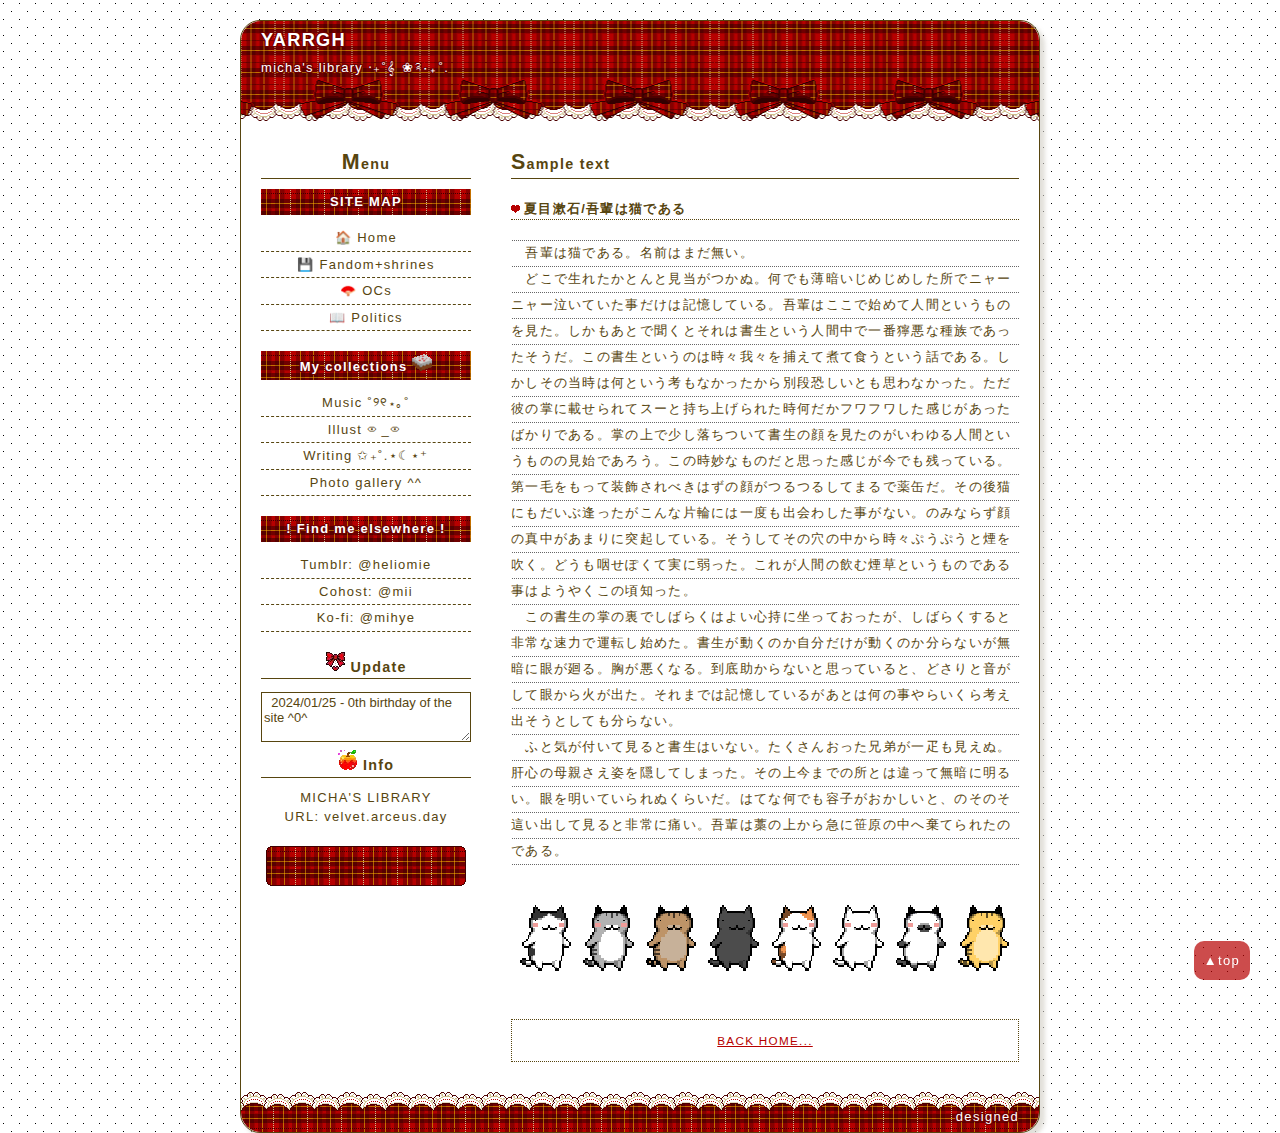
==== illust.html @ 24bc8468 "slay" ====
<!DOCTYPE html>
<html lang="ja">
<head>
<meta charset="UTF-8">
<meta http-equiv="X-UA-Compatible" content="IE=edge">
<meta name="viewport" content="width=device-width, initial-scale=1.0">
<title>----タイトル----</title>
<link rel="stylesheet" href="style.css" type="text/css">
</head>
<body>
<!-- ▼全体の囲み▼ -->
<div id="wrapper">

<!-- メニューを開くボタン&前に戻るボタン -->
<div id="open"><span id="open-icon"></span><span class="open-text">menu</span></div>
<div id="back"><a href="javascript:history.back();"><span class="back-text">back</span></a></div>

<!-- ▼ヘッダ▼ -->
<header>
<div id="header-inner">
<!-- サイト名 -->
<h1><a href="index2.html"></a>YARRGH</h1>
micha's library ‧₊˚𝄞 ❀༉‧₊˚.
</div>
</header><!-- ▲ヘッダ▲ -->

<!-- ▼メイン▼ -->
<div id="contents" class="cf">

<!-- ▼右側▼ -->
<div id="rightcolumn-wrap">  
<div id="rightcolumn">
<article>
<!-- ▼右側の内容▼ -->

<h2>Sample text</h2>

<h3>夏目漱石/吾輩は猫である</h3>

<p>
　吾輩は猫である。名前はまだ無い。<br>
　どこで生れたかとんと見当がつかぬ。何でも薄暗いじめじめした所でニャーニャー泣いていた事だけは記憶している。吾輩はここで始めて人間というものを見た。しかもあとで聞くとそれは書生という人間中で一番獰悪な種族であったそうだ。この書生というのは時々我々を捕えて煮て食うという話である。しかしその当時は何という考もなかったから別段恐しいとも思わなかった。ただ彼の掌に載せられてスーと持ち上げられた時何だかフワフワした感じがあったばかりである。掌の上で少し落ちついて書生の顔を見たのがいわゆる人間というものの見始であろう。この時妙なものだと思った感じが今でも残っている。第一毛をもって装飾されべきはずの顔がつるつるしてまるで薬缶だ。その後猫にもだいぶ逢ったがこんな片輪には一度も出会わした事がない。のみならず顔の真中があまりに突起している。そうしてその穴の中から時々ぷうぷうと煙を吹く。どうも咽せぽくて実に弱った。これが人間の飲む煙草というものである事はようやくこの頃知った。<br>
　この書生の掌の裏でしばらくはよい心持に坐っておったが、しばらくすると非常な速力で運転し始めた。書生が動くのか自分だけが動くのか分らないが無暗に眼が廻る。胸が悪くなる。到底助からないと思っていると、どさりと音がして眼から火が出た。それまでは記憶しているがあとは何の事やらいくら考え出そうとしても分らない。<br>
　ふと気が付いて見ると書生はいない。たくさんおった兄弟が一疋も見えぬ。肝心の母親さえ姿を隠してしまった。その上今までの所とは違って無暗に明るい。眼を明いていられぬくらいだ。はてな何でも容子がおかしいと、のそのそ這い出して見ると非常に痛い。吾輩は藁の上から急に笹原の中へ棄てられたのである。
</p>

<div class="title"><img src="image/catcatcat.gif"></div>
<div class="textbox"><a href="index2.html">BACK HOME...</a></div>

<!-- ▲右側の内容▲ -->
</article>

</div></div><!-- ▲右側▲ -->


<!-- ▼左側▼ -->
<div id="side-bg"></div>
<div id="leftcolumn-wrap">
<div id="leftcolumn">

  <h2>Menu</h2>
  <div id="menu">
  <nav>
  <ul>
  
  <li><span>SITE MAP</span>
   <ul>
    <li><a href="index2.html">🏠 Home</a>
        <li> <a href="interests.html"> 💾 Fandom+shrines</a></li>
        <li><a href="ocs.html">🪭 OCs</a></li>
    <li><a href="politics.html">📖 Politics</a></li>
   </ul>
  </li>
  
  <li><span> My collections <img src="image/mccake.gif"></span>
   <ul>
     <li><a href="music.html">Music ˚୨୧⋆｡˚ </a>
     <li><a href="illust.html">Illust ᯣ_ᯣ</a>
     <li><a href="writing.html">Writing ✩₊˚.⋆☾⋆⁺</a>
    <li><a href="pics.html">Photo gallery ^^</a>

   </ul>
  </li>
  
  <li><span>! Find me elsewhere !</span>
   <ul>
     <li><a href="https://tumblr.com/heliomie">Tumblr: @heliomie</a>
     <li><a href="https://cohost.org/mii">Cohost: @mii</a>
     <li><a href="https://ko-fi.com/mihye">Ko-fi: @mihye</a>
   </ul>
  </li>
  
  </ul>
  </nav>
  </div>
  <!-- ▲メニュー▲ -->
  
  <h2><img src="image/bow.gif"> Update</h2>
  <!-- テキストエリア -->
  <textarea rows="3" cols="20" readonly>
  2024/01/25 - 0th birthday of the site ^0^</textarea>
  
  <h2><img src="image/apple.gif"> Info</h2>
  
  MICHA'S LIBRARY<br>URL: <a href="https:/velvet.arceus.day">velvet.arceus.day</a><br> <br>
  <img src="image/banner200.gif" alt="banner" width="200" height="40">
  
  </div></div><!-- ▲左側▲ -->
  
  </div><!-- ▲メイン▲ -->
  
  <!-- ▼フッタ▼ -->
  <footer>
  <div id="fl"><a href="http://foollovers.com" target="_blank">designed</a></div>
  </footer><!-- ▲フッタ▲ -->
  
  </div><!-- ▲全体の囲み▲ -->
  
<!-- ページトップに戻る -->
<a href="#" id="pagetop">▲top</a>

<!-- jquery -->
<script src="https://ajax.googleapis.com/ajax/libs/jquery/2.1.4/jquery.min.js"></script>
<script src="js/jquery.scroll.js"></script>
<script src="js/jquery.toggle.js"></script>
</body>
</html>
---- style.css ----
html,body,div,span,iframe,h1,h2,h3,h4,p,pre,del,em,img,b,i,dl,dt,dd,ol,ul,li,form,table,tbody,tr,th,td,article,aside,footer,header,nav,section{margin:0;padding:0;border:0;outline:0;font-size:100%;vertical-align:baseline;background:transparent;box-sizing:border-box}
article,aside,footer,header,nav,section{display:block}
body{line-height:1;overflow-wrap:break-word;word-wrap:break-word}
input,textarea,select{font-family:inherit;font-size:inherit;color:inherit;vertical-align:middle;box-sizing:border-box}
a{margin:0;padding:0;text-decoration:none;outline:none;font-size:100%;vertical-align:baseline;background:transparent}
a img{border-style:none}
ul,li{list-style-type:none}
.cf:before,.cf:after{content:" ";display:table}.cf:after{clear:both}

/* ===================================
背景,文字,リンク設定
=================================== */

html{
font-size:62.5%;
height:100%
}
body{
background:url(image/back03.gif) #fff;/* 背景 */
color:#57450f; /* 文字色 */
font-size:1.3em;/* 文字の大きさ */
font-family:'Segoe UI','游ゴシック Medium','Yu Gothic Medium','游ゴシック体',YuGothic,'Hiragino Kaku Gothic ProN','メイリオ',Meiryo,sans-serif;
letter-spacing:.1em;
line-height:1.5;
padding:20px;
text-align:center;
height:100%
}
/*  リンク
------------------------------ */
a{
color:#57450f
}
header a,footer a{
color:#fff
}
#rightcolumn a{
color:#b60000;
text-decoration:underline
}
#rightcolumn a:hover{
background:#b60000;
border-radius:5px;
color:#fff;
text-decoration:none;
transition:.6s
}

/* ===================================
基本
=================================== */

#wrapper{
background:#fff;
border:1px solid #57450f;
border-radius:20px;
box-shadow:5px 5px 4px rgba(219,216,209,.8);
margin:0 auto 20px;
padding-bottom:50px; /* footerの高さと同じ */
position:relative;
text-align:left;
max-width:800px; /* 全体の幅・大きさはここで変更 */
height:auto !important;
height:100%;
min-height:100%
}
header{
background:url(image/back01.gif) repeat-x 50% 0;
border-radius:20px 20px 0 0
}
#header-inner{
color:#fff;
padding:10px 20px;
min-height:100px
}
#rightcolumn-wrap{ 
float:right;
margin-left:-250px; /* (※1)と同じだけマイナス */
width:100%
}  
#rightcolumn{
margin-left:250px; /* (※1)と同じ */
padding:20px;
position:relative
}
#leftcolumn-wrap{
float:left;
width:250px; /* 左側の幅(※1) */
}
#leftcolumn{
padding:20px;
text-align:center
}
#column{
padding:20px
}
footer{
background: url(image/back02.gif) repeat-x #fff 0 100%;
bottom:0;
border-radius: 0 0 20px 20px;
padding:15px 20px 10px 0;
position:absolute;
text-align:right;
height:50px;
width:100%
}
/*  文字の縁取り
------------------------------ */
header,footer,nav span{
text-shadow:1px 0 0 #6f0000, 1px 1px 0 #6f0000, 0 1px 0 #6f0000, -1px 1px 0 #6f0000, -1px 0 0 #6f0000, -1px -1px 0 #6f0000, 0 -1px 0 #6f0000, 1px -1px 0 #6f0000
}

/* ===================================
index
=================================== */

#index{
height:auto
}
#index #wrapper{
padding:0;
max-width:500px;
height:auto;
min-height:inherit
}
#index footer{
position:static
}

/* ===================================
メニュー
=================================== */

#menu{
display:block;
margin:0 auto
}
nav span{
background:url(image/back04.gif);
color:#fff;
display:block;
font-weight:700;
line-height:2em
}
nav li{
display:block
}
nav li ul{
margin:10px 0 20px
}
nav li ul li{
border-bottom:1px dashed
}
#menu a{
color:#57450f;
display:block;
padding:3px;
position:relative;
transition:.6s
}
#menu a:hover{
color:#b60000;
letter-spacing:.3em
}
/*  メニューを開くボタン、前に戻るボタン非表示
------------------------------ */
#open,#back{display:none}

/* ===================================
ページ上部へのリンク、著作権表示
=================================== */

#pagetop{
background:rgba(182,0,0,.7);/* 背景 */
color:#fff;/* 色 */
border-radius:10px;
box-sizing:border-box;
display:block;
padding:10px;
position:fixed;
text-align:center;
z-index:10
}
#pagetop:hover{
background:rgba(182,0,0,.9)
}
#fl a{
color:#fff;
display:inline-block;
margin-top:10px
}

/* ===================================
見出し、枠、線
=================================== */

h1{
font-size:1.4em;
line-height:1;
margin:0 0 .5em
}
h2{
border-bottom:1px solid;
font-size:1.1em;
margin:5px 0 10px
}
h2:first-letter{
font-size:1.5em
}
h3{
background:url(image/icon02.gif) no-repeat 0 50%;
border-bottom:1px dotted;
font-size:1em;
margin:20px 0;
padding-left:13px
}
dt{
clear:both;
font-weight:700;
float:left;
margin:0 0 5px;
width:12em
}
dd{
border-bottom:dotted 1px;
margin:0 0 5px 12em
}
#leftcolumn dt{
float:none;
clear:none;
padding:.2em 0;
margin:10px 0;
width:auto
}
#leftcolumn dd{
border:0;
margin:0 0 5px 1em
}
em{
background:#fae39e;
border-radius:3px;
font-weight:700;
padding:0 .1em;
font-style:normal
}
input,textarea{
background:#fff;
border:1px solid;
margin:3px 0;
width:250px
}
textarea{
height:50px
}
#leftcolumn input,#leftcolumn textarea{
width:100%
}
hr{
border:0;
border-top:1px solid #ccc;
display:block;
margin:1em 0;
padding:0;
height:1px
}
.marker{
background:#d36666;
background:-webkit-linear-gradient(rgba(211,102,102,0) 80%, #d36666 0%);
background:linear-gradient(rgba(211,102,102,0) 80%, #d36666 0%)
}
.dcline{
border-left:8px solid #b60000;
margin:5px 0;
padding:3px
}
.textbox{
border:1px dotted;
font-size:0.9em;
padding:1em 0;
text-align:center
}
.title{
color:#b60000;
font-size:1.5em;
font-weight:700;
margin:2em 0;
text-align:right
}
.txt{
border-left:1px dotted;
color:#999;
margin:1em;
padding:0 0 0 1em
}
.frame{
background:#fff;
padding:6px;
border-radius:3px;
box-shadow:4px 4px 4px #ccc
}
.box1{
background:#400000;
border-radius:10px;
color:#fff;
padding:10px;
margin:1em 0
}
.box2{
background:#b60000;
border-radius:10px;
color:#fff;
padding:10px;
margin:1em 0
}
.box1 a,.box2 a{
background:#fff
}
/*  文字の下の線
------------------------------ */
/* bodyのfont-sizeを変更したら数値を変更 */
/* 2.6 = font-size:1.3 x line-height:2 */
#contents p{
padding-bottom:0.1em;
background-color:#fff;
background-image:-webkit-linear-gradient(left, #fff 1.1px, rgba(255,255,255,0) 1px), -webkit-linear-gradient(top, #666 1.1px, rgba(102,102,102,0) 1px);
background-image:linear-gradient(to right, #fff 1.1px, rgba(255,255,255,0) 1px), linear-gradient(to bottom, #666 1.1px, rgba(102,102,102,0) 1px);
background-size:2px 2.6rem;
line-height:2
}
/* ===================================
横幅840pxで切り替え
=================================== */
@media screen and (max-width: 800px){
body{
padding:20px 20px 60px
}
#wrapper{
margin:0 auto 60px
}
dt{
float:none;
clear:none
}
dd{
margin-left:20px
}
/*  画像の縮小表示
------------------------------ */
img{
height:auto;
max-width:100%
}
}
/* ===================================
スマホ、タブレット用
横幅600pxで切り替え
=================================== */

@media screen and (max-width: 600px){
body{
font-size:1.5em;
padding:10px 20px 60px;
height:auto
}
#wrapper{
margin:10px 0;
width:auto
}
h1:not(.index){
font-size:1.1em;
padding-right:100px; /* メニューを開くボタン分 */
min-height:40px;
margin:0 0 .2em
}
#rightcolumn-wrap{
float:none;
margin:0
}
#rightcolumn{
margin:0;
padding:10px 20px;
position:static
}
#leftcolumn-wrap{
float:none;
width:100%
}
#leftcolumn{
padding:0 15px
}

/*  文字の下の線
------------------------------ */
/* bodyのfont-sizeを変更したら数値を変更 */
/* 3 = font-size:1.5 x line-height:2 */
#contents p{
background-size:2px 3rem;
line-height:2
}

/* ===================================
スマホ、タブレット用メニュー
=================================== */

/*  スライド
------------------------------ */
#leftcolumn-wrap{
background:#fff; /* 背景色 */
padding:70px 20px 20px; /* メニューボタン分空ける */
line-height:2;
margin:0;
position:fixed;
height:100%;width:300px; /* (*1)同じにする */
top:0;right:0;
-ms-transform:translate(300px); /* (*1)同じにする */
-webkit-transform:translate(300px); /* (*1)同じにする */
transform:translate(300px); /* (*1)同じにする */
transition:all .3s;
z-index:1000
}
#side-bg{
background:rgba(51,51,51,.5)/* 周りの背景色 */
}
/*  メニューを開くボタン/前に戻るボタン
------------------------------ */
#open,#back{
background:#57450f;
border:1px solid;
border-radius:5px;
color:#fffff3; /* 文字色 */
display:inline-block;
position:absolute;
text-align:center;
height:40px;width:40px; /* 大きさ */
top:10px;right:15px; /* メニューを開くボタンの位置 */
z-index:1001
}
#open-icon,#open-icon:before,#open-icon:after{
background:#fffff3/* 線の色 */
}
/*  前に戻るボタン
------------------------------ */
#back{
right:60px; /* 位置 */
z-index:auto
}
#back a{
color:#fffff3;
display:block;
height:100%
}
#back a:before{
content:'\21E6';
display:block;
font-size:17px;
line-height:17px;
position:relative;
top:5px;
width:100%
}
#leftcolumn{height:100%;overflow:auto;-webkit-overflow-scrolling:touch}
#leftcolumn-wrap.open{-ms-transform:translate(0);-webkit-transform:translate(0);transform:translate(0)}
#side-bg{display:none;position:fixed;height:100%;width:100%;top:0;left:0;z-index:999;cursor:pointer}
.open-text,.back-text{font-size:10px;letter-spacing:0;position:absolute;bottom:0;left:0;width:100%}/* ボタン文字サイズ */
#open.buttonclose{position:fixed;right:35px}
#open-icon{display:block;margin:-1px 0 0 -9px;position:absolute;top:14px;left:50%;height:2px;width:18px}
#open-icon:before,#open-icon:after{content:"";display:block;position:absolute;top:50%;left:0;height:2px;width:18px;transition:.3s}
#open-icon:before{margin-top:-7px}
#open-icon:after{margin-top:5px}
#open .close{background:transparent}
#open .close:before,#open .close:after{margin-top:0}
#open .close:before{-ms-transform:rotate(-45deg);-webkit-transform:rotate(-45deg);transform:rotate(-45deg)}
#open .close:after{-ms-transform:rotate(-135deg);-webkit-transform:rotate(-135deg);transform:rotate(-135deg)}

}
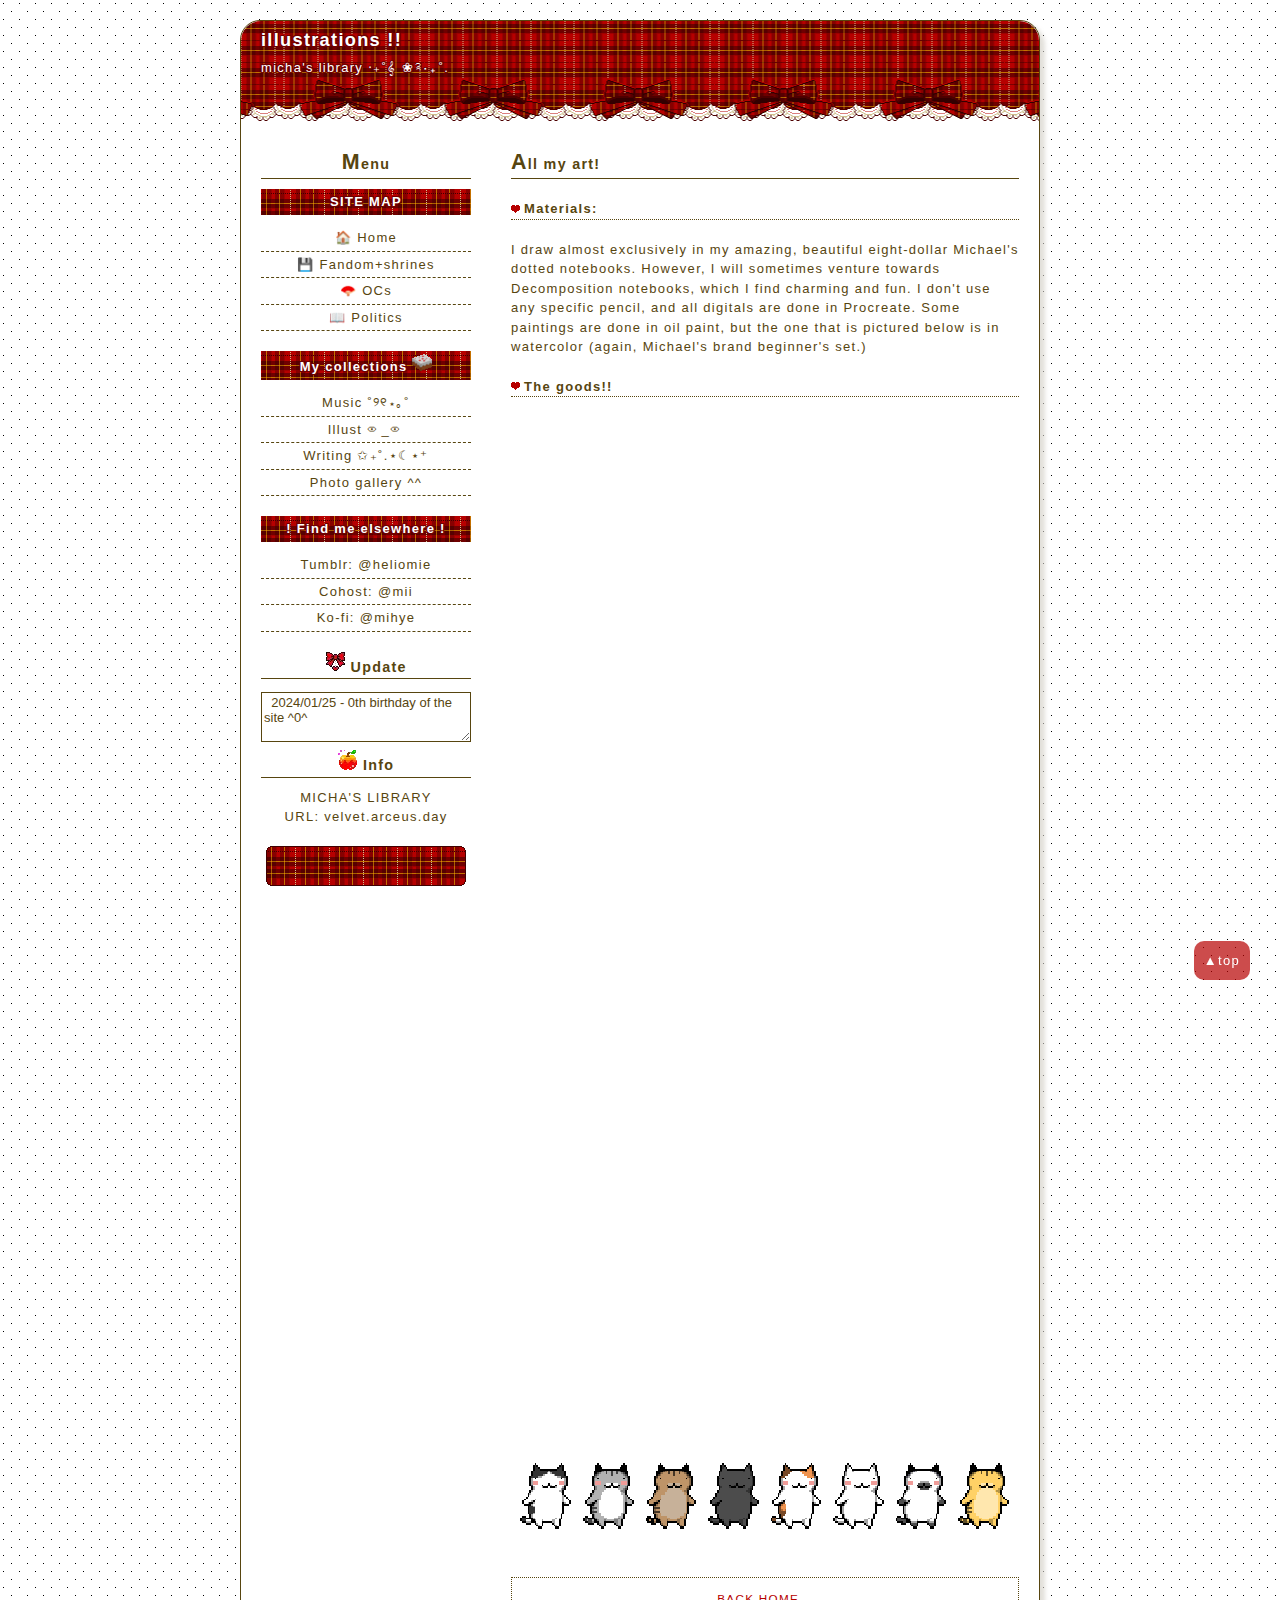
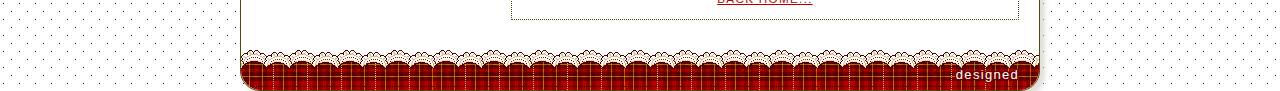
==== commit de03157a: "sv" ====
--- a/illust.html
+++ b/illust.html
@@ -4,7 +4,7 @@
 <meta charset="UTF-8">
 <meta http-equiv="X-UA-Compatible" content="IE=edge">
 <meta name="viewport" content="width=device-width, initial-scale=1.0">
-<title>----タイトル----</title>
+<title>micha's illust</title>
 <link rel="stylesheet" href="style.css" type="text/css">
 </head>
 <body>
@@ -19,7 +19,7 @@
 <header>
 <div id="header-inner">
 <!-- サイト名 -->
-<h1><a href="index2.html"></a>YARRGH</h1>
+<h1><a href="index2.html"></a>illustrations !!</h1>
 micha's library ‧₊˚𝄞 ❀༉‧₊˚.
 </div>
 </header><!-- ▲ヘッダ▲ -->
@@ -33,16 +33,13 @@
 <article>
 <!-- ▼右側の内容▼ -->
 
-<h2>Sample text</h2>
+<h2>All my art!</h2>
 
-<h3>夏目漱石/吾輩は猫である</h3>
+<h3>Materials:</h3>
+I draw almost exclusively in my amazing, beautiful eight-dollar Michael's dotted notebooks. However, I will sometimes venture towards Decomposition notebooks, which I find charming and fun. I don't use any specific pencil, and all digitals are done in Procreate. Some paintings are done in oil paint, but the one that is pictured below is in watercolor (again, Michael's brand beginner's set.) 
 
-<p>
-　吾輩は猫である。名前はまだ無い。<br>
-　どこで生れたかとんと見当がつかぬ。何でも薄暗いじめじめした所でニャーニャー泣いていた事だけは記憶している。吾輩はここで始めて人間というものを見た。しかもあとで聞くとそれは書生という人間中で一番獰悪な種族であったそうだ。この書生というのは時々我々を捕えて煮て食うという話である。しかしその当時は何という考もなかったから別段恐しいとも思わなかった。ただ彼の掌に載せられてスーと持ち上げられた時何だかフワフワした感じがあったばかりである。掌の上で少し落ちついて書生の顔を見たのがいわゆる人間というものの見始であろう。この時妙なものだと思った感じが今でも残っている。第一毛をもって装飾されべきはずの顔がつるつるしてまるで薬缶だ。その後猫にもだいぶ逢ったがこんな片輪には一度も出会わした事がない。のみならず顔の真中があまりに突起している。そうしてその穴の中から時々ぷうぷうと煙を吹く。どうも咽せぽくて実に弱った。これが人間の飲む煙草というものである事はようやくこの頃知った。<br>
-　この書生の掌の裏でしばらくはよい心持に坐っておったが、しばらくすると非常な速力で運転し始めた。書生が動くのか自分だけが動くのか分らないが無暗に眼が廻る。胸が悪くなる。到底助からないと思っていると、どさりと音がして眼から火が出た。それまでは記憶しているがあとは何の事やらいくら考え出そうとしても分らない。<br>
-　ふと気が付いて見ると書生はいない。たくさんおった兄弟が一疋も見えぬ。肝心の母親さえ姿を隠してしまった。その上今までの所とは違って無暗に明るい。眼を明いていられぬくらいだ。はてな何でも容子がおかしいと、のそのそ這い出して見ると非常に痛い。吾輩は藁の上から急に笹原の中へ棄てられたのである。
-</p>
+<h3>The goods!!</h3>
+<iframe src="https://heliomie.tumblr.com/tagged/myart" width="100%" height="1000" frameborder="0"></iframe>
 
 <div class="title"><img src="image/catcatcat.gif"></div>
 <div class="textbox"><a href="index2.html">BACK HOME...</a></div>
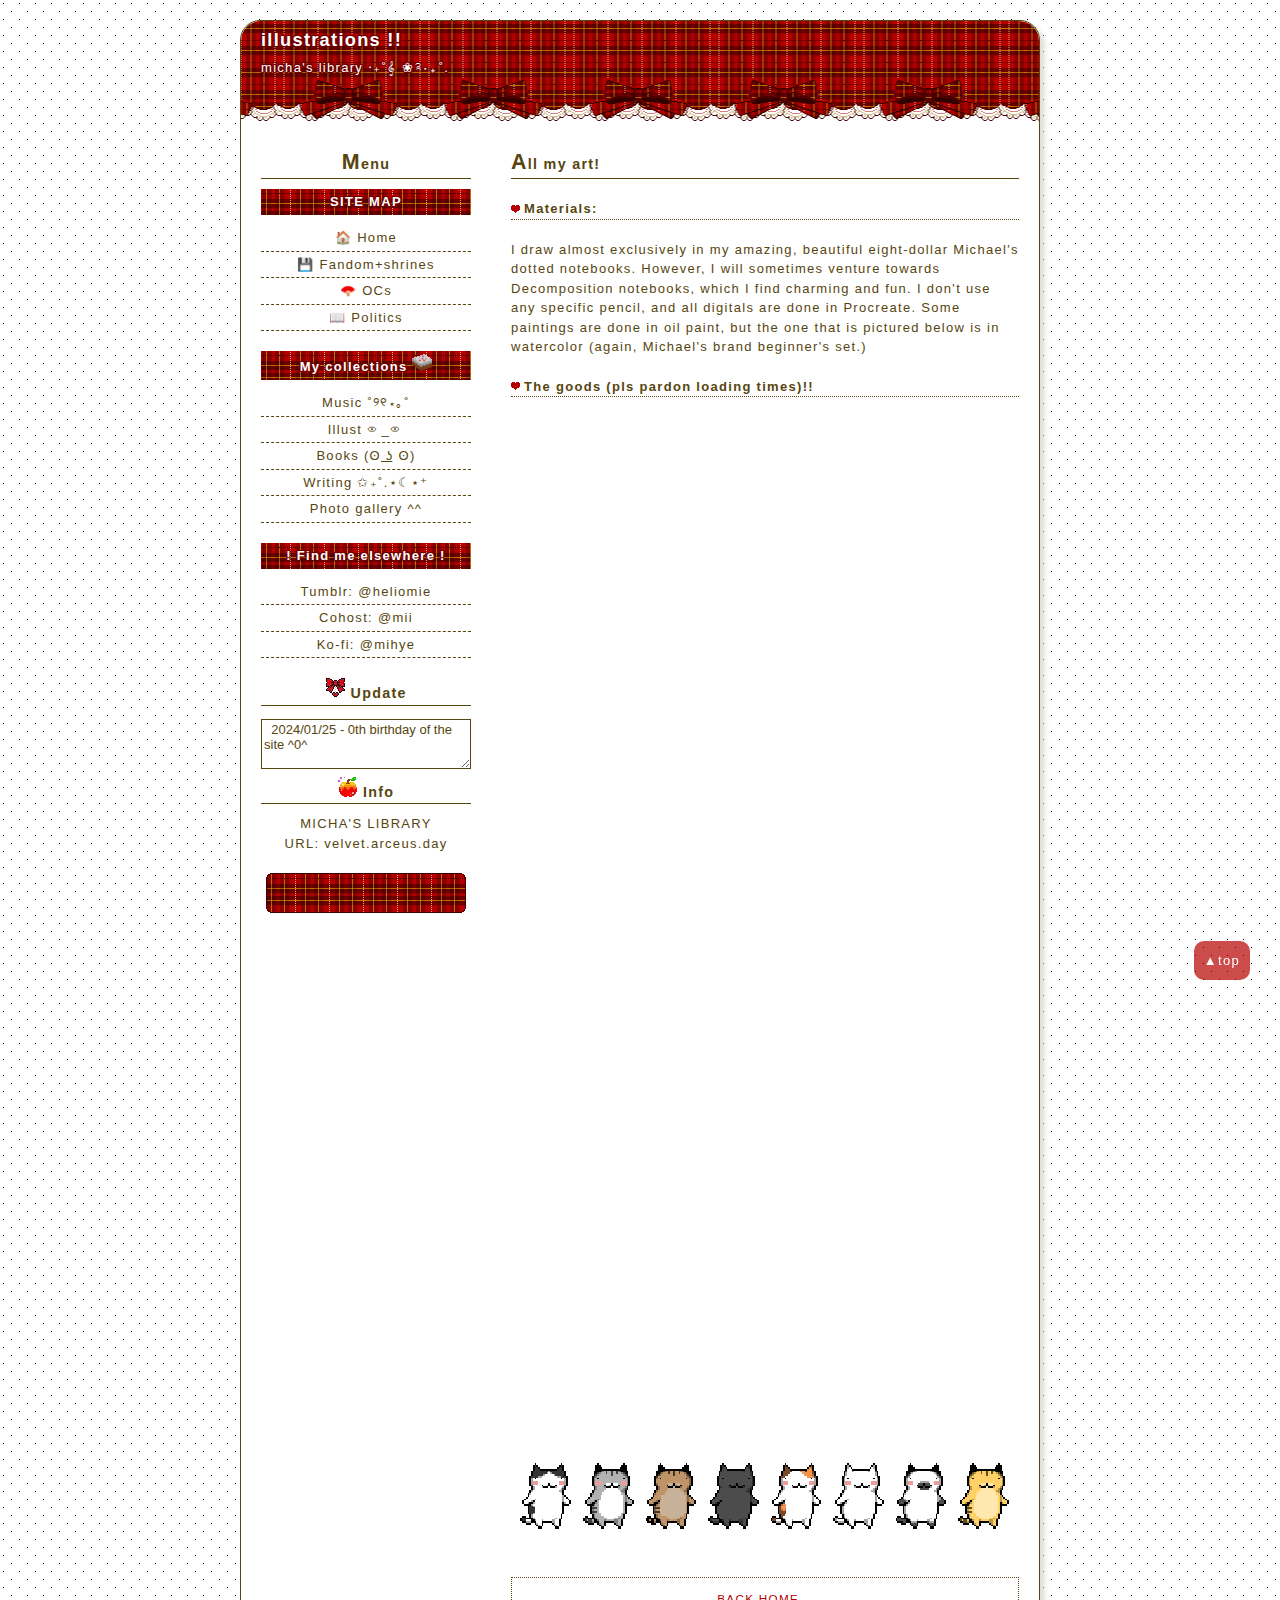
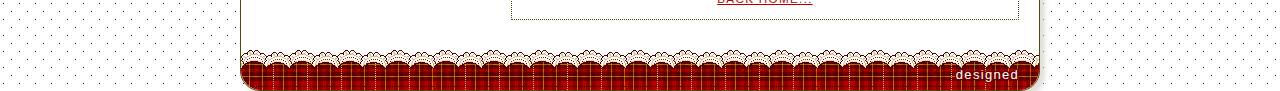
==== commit fd1ce927: "m" ====
--- a/illust.html
+++ b/illust.html
@@ -38,7 +38,7 @@
 <h3>Materials:</h3>
 I draw almost exclusively in my amazing, beautiful eight-dollar Michael's dotted notebooks. However, I will sometimes venture towards Decomposition notebooks, which I find charming and fun. I don't use any specific pencil, and all digitals are done in Procreate. Some paintings are done in oil paint, but the one that is pictured below is in watercolor (again, Michael's brand beginner's set.) 
 
-<h3>The goods!!</h3>
+<h3>The goods (pls pardon loading times)!!</h3>
 <iframe src="https://heliomie.tumblr.com/tagged/myart" width="100%" height="1000" frameborder="0"></iframe>
 
 <div class="title"><img src="image/catcatcat.gif"></div>
@@ -73,6 +73,8 @@
    <ul>
      <li><a href="music.html">Music ˚୨୧⋆｡˚ </a>
      <li><a href="illust.html">Illust ᯣ_ᯣ</a>
+      <li><a href="book.html">Books (ʘ ͟ʖ ʘ)</a>
+
      <li><a href="writing.html">Writing ✩₊˚.⋆☾⋆⁺</a>
     <li><a href="pics.html">Photo gallery ^^</a>
 
